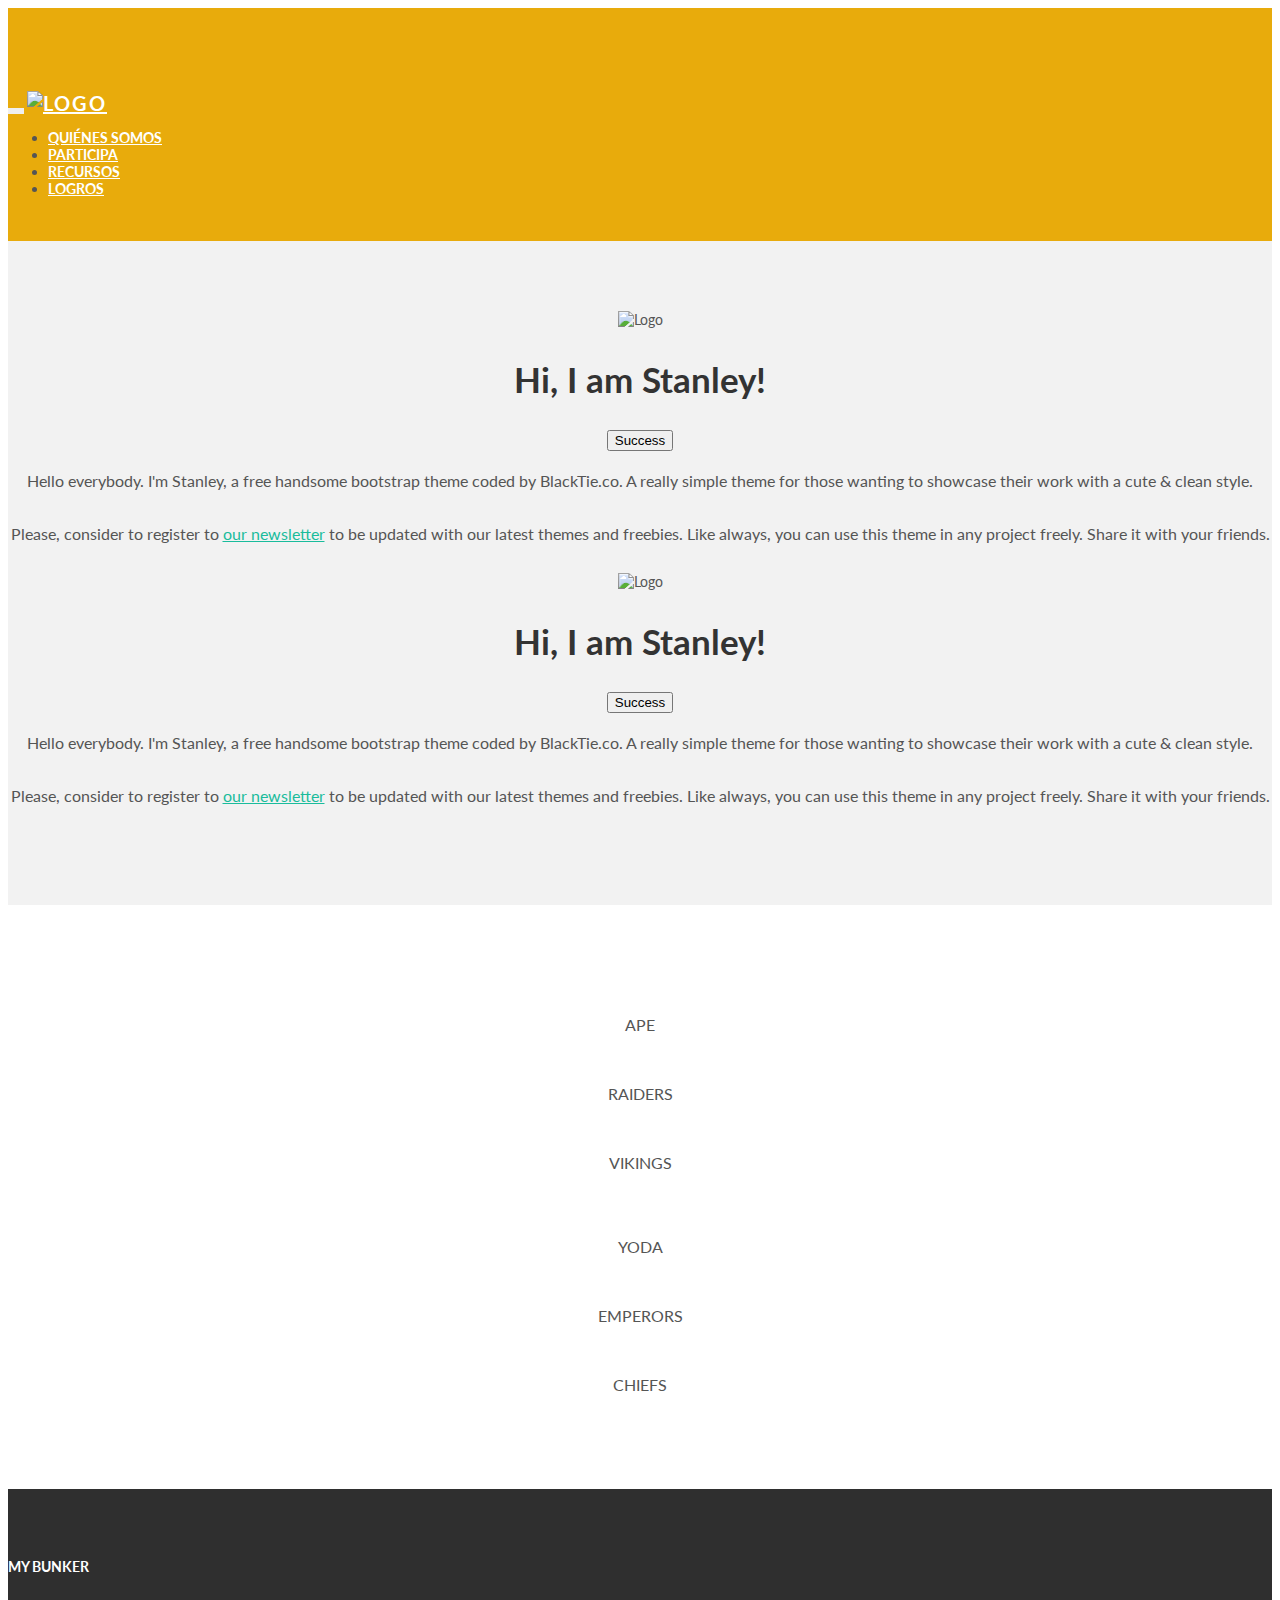
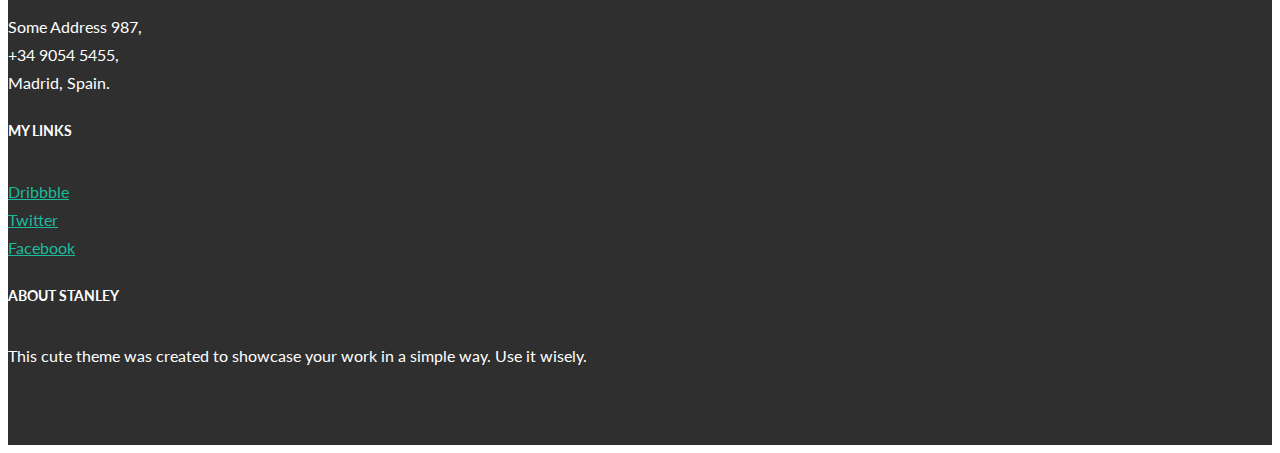
==== index.html @ 32551eb3 "Progress with layout" ====
<!DOCTYPE html>
<html lang="en">
  <head>
    <meta charset="utf-8">
    <meta http-equiv="X-UA-Compatible" content="IE=edge">
    <meta name="viewport" content="width=device-width, initial-scale=1.0">
    <meta name="description" content="">
    <meta name="author" content="">
    <link rel="shortcut icon" href="../../docs-ico/favicon.png">

    <title>Ruta Trébol</title>

    <!-- Bootstrap core CSS -->
    <link href="css/bootstrap.css" rel="stylesheet">

    <!-- Custom styles for this template -->
    <link href="css/main.css" rel="stylesheet">

    <script src="https://code.jquery.com/jquery-1.10.2.min.js"></script>
    <script src="js/hover.zoom.js"></script>
    <script src="js/hover.zoom.conf.js"></script>

    <!-- HTML5 shim and Respond.js IE8 support of HTML5 elements and media queries -->
    <!--[if lt IE 9]>
      <script src="https://oss.maxcdn.com/libs/html5shiv/3.7.0/html5shiv.js"></script>
      <script src="https://oss.maxcdn.com/libs/respond.js/1.3.0/respond.min.js"></script>
    <![endif]-->
  </head>

  <body>

    <!-- Static navbar -->
    <div class="navbar navbar-inverse navbar-static-top">
      <div class="container">
        <div class="navbar-header">
          <button type="button" class="navbar-toggle" data-toggle="collapse" data-target=".navbar-collapse">
            <span class="icon-bar"></span>
            <span class="icon-bar"></span>
            <span class="icon-bar"></span>
          </button>
          <a class="navbar-brand" href="index.html"><img src="img/logo.png" width="400px" alt="Logo"></a>
        </div>
        <div class="navbar-collapse collapse">
          <ul class="nav navbar-nav navbar-right">
            <li><a href="work.html">Quiénes somos</a></li>
            <li><a href="about.html">Participa</a></li>
            <li><a href="blog.html">Recursos</a></li>
            <li><a href="contact.html">Logros</a></li>
          </ul>
        </div><!--/.nav-collapse -->
      </div>
    </div>

	<!-- +++++ Welcome Section +++++ -->
	<div id="ww">
	    <div class="container">
			<div class="row">
				<div class="col-lg-7 centered">
					<img src="img/user.png" alt="Logo">
					<h1>Hi, I am Stanley!</h1>
					<button type="button" class="btn btn-lg btn-success">Success</button>
					<p>Hello everybody. I'm Stanley, a free handsome bootstrap theme coded by BlackTie.co. A really simple theme for those wanting to showcase their work with a cute & clean style.</p>
					<p>Please, consider to register to <a href="http://eepurl.com/IcgkX">our newsletter</a> to be updated with our latest themes and freebies. Like always, you can use this theme in any project freely. Share it with your friends.</p>
				</div><!-- /col-lg-8 -->
				<div class="col-lg-5 centered">
				<img src="img/user.png" alt="Logo">
				<h1>Hi, I am Stanley!</h1>
				<button type="button" class="btn btn-lg btn-success">Success</button>
				<p>Hello everybody. I'm Stanley, a free handsome bootstrap theme coded by BlackTie.co. A really simple theme for those wanting to showcase their work with a cute & clean style.</p>
				<p>Please, consider to register to <a href="http://eepurl.com/IcgkX">our newsletter</a> to be updated with our latest themes and freebies. Like always, you can use this theme in any project freely. Share it with your friends.</p>
				</div><!-- /col-lg-8 -->
			</div><!-- /row -->
	    </div> <!-- /container -->
	</div><!-- /ww -->
	
	
	<!-- +++++ Projects Section +++++ -->
	
	<div class="container pt">
		<div class="row mt centered">	
			<div class="col-lg-4">
				<a class="zoom green" href="work01.html"><img class="img-responsive" src="img/portfolio/port01.jpg" alt="" /></a>
				<p>APE</p>
			</div>
			<div class="col-lg-4">
				<a class="zoom green" href="work01.html"><img class="img-responsive" src="img/portfolio/port02.jpg" alt="" /></a>
				<p>RAIDERS</p>
			</div>
			<div class="col-lg-4">
				<a class="zoom green" href="work01.html"><img class="img-responsive" src="img/portfolio/port03.jpg" alt="" /></a>
				<p>VIKINGS</p>
			</div>
		</div><!-- /row -->
		<div class="row mt centered">	
			<div class="col-lg-4">
				<a class="zoom green" href="work01.html"><img class="img-responsive" src="img/portfolio/port04.jpg" alt="" /></a>
				<p>YODA</p>
			</div>
			<div class="col-lg-4">
				<a class="zoom green" href="work01.html"><img class="img-responsive" src="img/portfolio/port05.jpg" alt="" /></a>
				<p>EMPERORS</p>
			</div>
			<div class="col-lg-4">
				<a class="zoom green" href="work01.html"><img class="img-responsive" src="img/portfolio/port06.jpg" alt="" /></a>
				<p>CHIEFS</p>
			</div>
		</div><!-- /row -->
	</div><!-- /container -->
	
	
	<!-- +++++ Footer Section +++++ -->
	
	<div id="footer">
		<div class="container">
			<div class="row">
				<div class="col-lg-4">
					<h4>My Bunker</h4>
					<p>
						Some Address 987,<br/>
						+34 9054 5455, <br/>
						Madrid, Spain.
					</p>
				</div><!-- /col-lg-4 -->
				
				<div class="col-lg-4">
					<h4>My Links</h4>
					<p>
						<a href="#">Dribbble</a><br/>
						<a href="#">Twitter</a><br/>
						<a href="#">Facebook</a>
					</p>
				</div><!-- /col-lg-4 -->
				
				<div class="col-lg-4">
					<h4>About Stanley</h4>
					<p>This cute theme was created to showcase your work in a simple way. Use it wisely.</p>
				</div><!-- /col-lg-4 -->
			
			</div>
		
		</div>
	</div>
	

    <!-- Bootstrap core JavaScript
    ================================================== -->
    <!-- Placed at the end of the document so the pages load faster -->
    <script src="js/bootstrap.min.js"></script>
  </body>
</html>
---- css/main.css ----
/*
 * Author: Carlos Alvarez
 * URL: http://alvarez.is
 *
 * Project Name: STANLEY - Free Bootstrap 3 Theme
 * Version: 1.0
 * URL: http://blacktie.co

Colors:
green = #52b84b;
gray = #ccc;
yellow = #e8ab0c;
blue = #2b3086;


 */

@import url(http://fonts.googleapis.com/css?family=Lato:400,700);

body {
  	background-color: #ffffff;
  	font-family: 'Lato', sans-serif;
    font-weight: 400;
    font-size: 14px;
    color: #555;

    -webkit-font-smoothing: antialiased;
    -webkit-overflow-scrolling: touch;
}

/* Titles */
h1, h2, h3, h4, h5, h6 {
	font-family: 'Lato', sans-serif;
    font-weight: 700;
    color: #333;
}

h1 {
	font-size: 35px;
	margin-top: 30px;
	margin-bottom: 30px;
}

/* Paragraph & Typographic */
p {
    line-height: 28px;
    margin-bottom: 25px;
    font-size: 16px;
}

.centered {
    text-align: center;
}

/* Links */
a {
    color: #1abc9c;
    word-wrap: break-word;

    -webkit-transition: color 0.1s ease-in, background 0.1s ease-in;
    -moz-transition: color 0.1s ease-in, background 0.1s ease-in;
    -ms-transition: color 0.1s ease-in, background 0.1s ease-in;
    -o-transition: color 0.1s ease-in, background 0.1s ease-in;
    transition: color 0.1s ease-in, background 0.1s ease-in;
}

a:hover,
a:focus {
    color: #7b7b7b;
    text-decoration: none;
    outline: 0;
}

a:before,
a:after {
    -webkit-transition: color 0.1s ease-in, background 0.1s ease-in;
    -moz-transition: color 0.1s ease-in, background 0.1s ease-in;
    -ms-transition: color 0.1s ease-in, background 0.1s ease-in;
    -o-transition: color 0.1s ease-in, background 0.1s ease-in;
    transition: color 0.1s ease-in, background 0.1s ease-in;
}

 hr {
    display: block;
    height: 1px;
    border: 0;
    border-top: 1px solid #ccc;
    margin: 1em 0;
    padding: 0;
}


.navbar {
	text-transform: uppercase;
	font-weight: bold;
	margin-bottom: 0px;
}

.navbar-inverse {
	padding-bottom: 30px;
	padding-top: 30px;
}

.navbar-inverse {
	background-color: #e8ab0c;
	border-color: #e8ab0c;
}

.navbar-inverse .navbar-nav > li > a {
	color: white;
	margin-top: 60px;
}

.navbar-inverse .navbar-nav > li > a:hover {
	color: #222222;
}

.navbar-brand {
	font-weight: 700;
	font-size: 20px;
	letter-spacing: 2px;
}

.navbar-inverse .navbar-brand {
	color: white;
}

.navbar-inverse .navbar-toggle {
	border-color: transparent;
}

.navbar-toggle {
	margin-top: 70px;
}

.progress-bar-theme {
  background-color: #1abc9c;
}


/* Helpers */

.mt {
	margin-top: 40px;
	margin-bottom: 40px;
}

.pt {
	padding-top: 50px;
	padding-bottom: 50px;
}


/* +++++ WRAP SECTIONS +++++ */

#ww {
	padding-top: 70px;
	padding-bottom: 70px;
	background-color: #f2f2f2;
}


#footer {
	background-color: #2f2f2f;
	padding-top: 50px;
	padding-bottom: 50px; 
}

#footer p {
	color: white;
}

#footer h4 {
	color: white;
	text-transform: uppercase;
	padding-bottom: 20px;
}


/* +++++ Color Wraps / Blog Page +++++ */

#grey {
	padding-top: 60px;
	padding-bottom: 60px;
	background-color: #f2f2f2;
}

#white {
	padding-top: 60px;
	padding-bottom: 60px;
	background-color: #ffffff;
}



/* Blog Date*/
bd {
	font-size: 12px;
	text-transform: uppercase;
	color: #d2d2d2;
	font-weight: 700;
}

/* Blog Author*/
ba {
	font-size: 12px;
	text-transform: uppercase;
}

/* Blog Quote */
.bq {
	font-size: 22px;
	padding-top: 30px;
}

/* Blog Tags */
bt {
	font-size: 12px;
}

/* ================== PORTFOLIO IMAGES HOVER EFFECT ================== */
/* Effects also are controled by hover.zoom.js */
.zoom { 
    display:block; 
    position:relative; 
    overflow:hidden; 
    background:transparent url(../img/loader.gif) no-repeat center;
}

    .zoom img { display:none }

        .zoomOverlay {
            position:absolute;
            top:0; left:0;
            bottom:0; right:0;
            display:none;
            background-image:url(../img/zoom.png);
            background-repeat:no-repeat;
            background-position:center;
        }

.zoom2 {
	opacity: 1;
}

.zoom2:hover {
	opacity: 0.5;
}

/* glyphicon Configuration */

.glyphicon {
	font-size: 40px;
	color: #1abc9c;
}
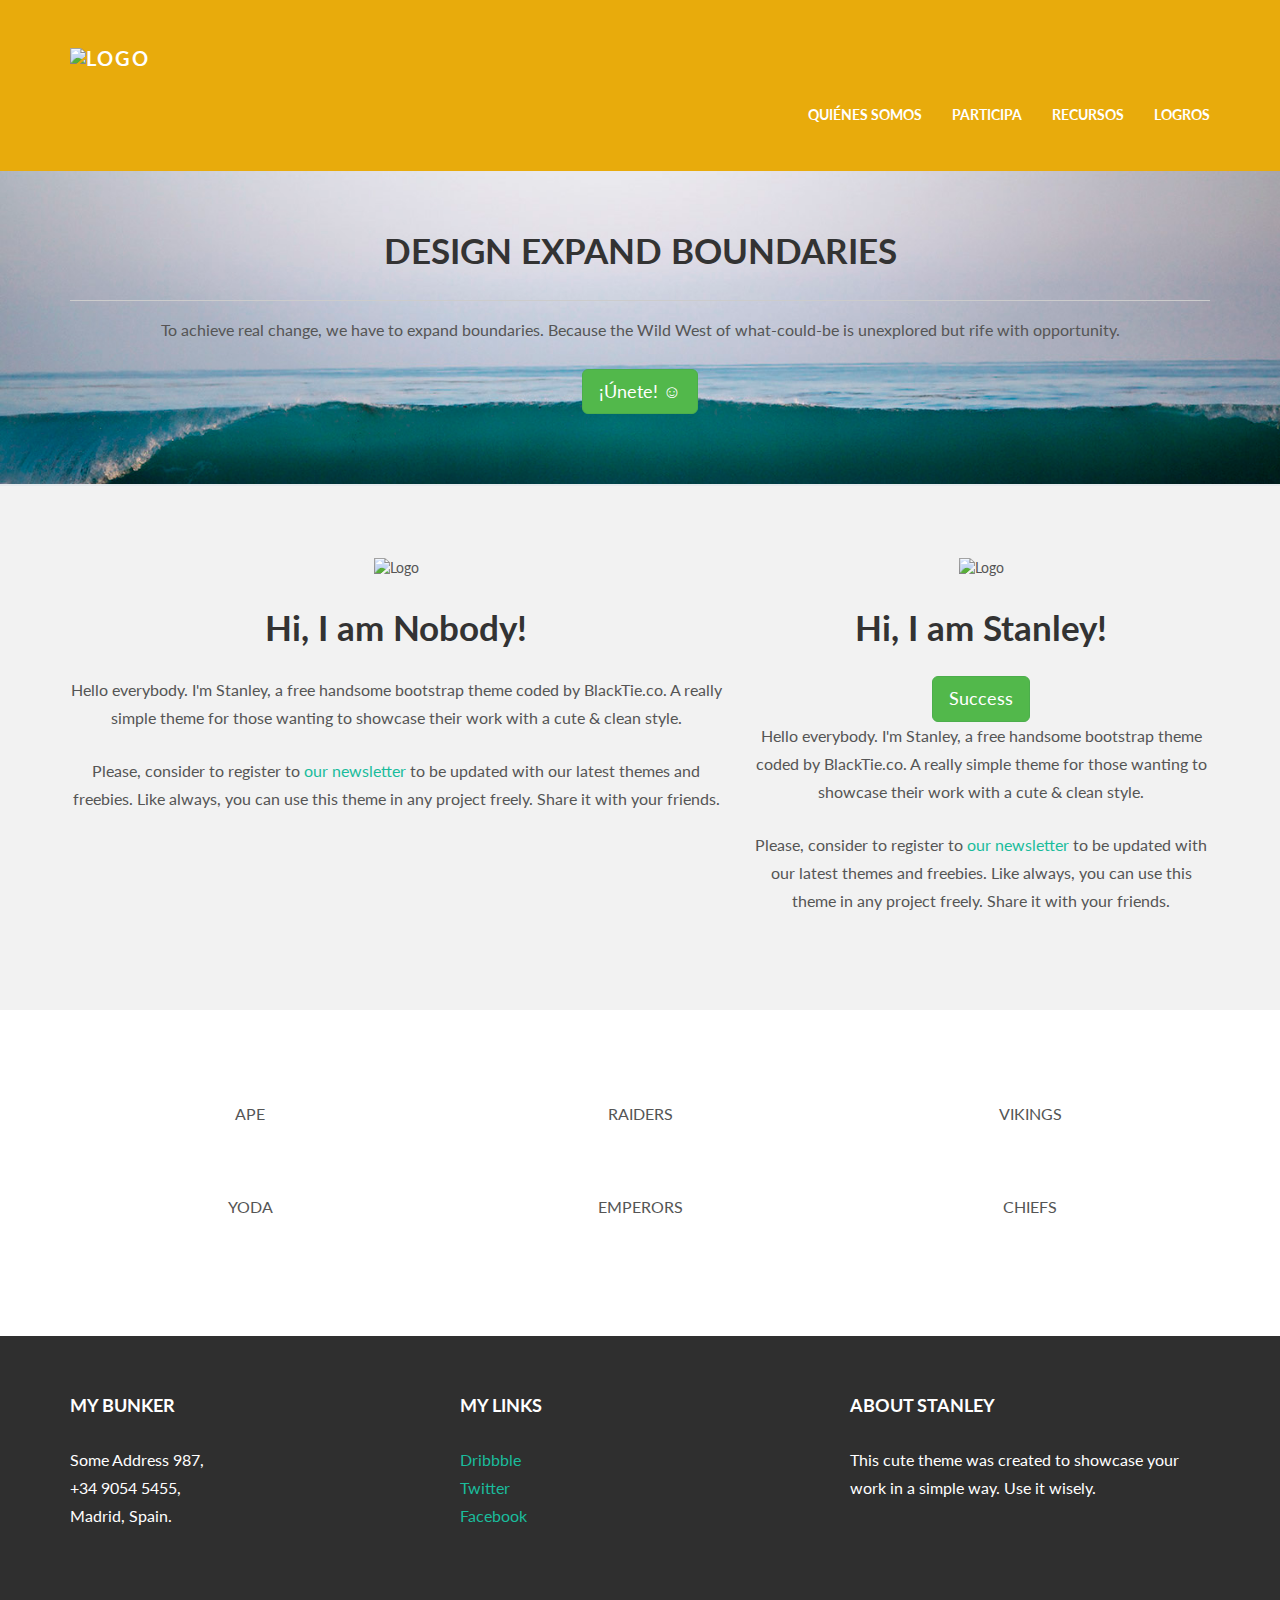
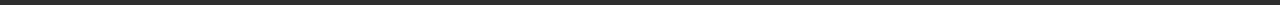
==== commit 1643fd5e: "Incorporate some elements of both themes" ====
--- a/index.html
+++ b/index.html
@@ -6,6 +6,7 @@
     <meta name="viewport" content="width=device-width, initial-scale=1.0">
     <meta name="description" content="">
     <meta name="author" content="">
+    <meta name="google-site-verification" content="-o9PZ3AhSZf4PU7MgQs3sF8pVxzq2r3blxsPQBQVcTY" />
     <link rel="shortcut icon" href="../../docs-ico/favicon.png">
 
     <title>Ruta Trébol</title>
@@ -51,14 +52,23 @@
       </div>
     </div>
 
+	<!-- ==== SECTION DIVIDER1 -->
+	<section class="section-divider textdivider divider1">
+		<div class="container">
+			<h1>DESIGN EXPAND BOUNDARIES</h1>
+			<hr>
+			<p>To achieve real change, we have to expand boundaries. Because the Wild West of what-could-be is unexplored but rife with opportunity.</p>
+			<button type="button" class="btn btn-lg btn-success">¡Únete! ☺</button>
+		</div><!-- container -->
+	</section><!-- section -->
+
 	<!-- +++++ Welcome Section +++++ -->
 	<div id="ww">
 	    <div class="container">
 			<div class="row">
 				<div class="col-lg-7 centered">
 					<img src="img/user.png" alt="Logo">
-					<h1>Hi, I am Stanley!</h1>
-					<button type="button" class="btn btn-lg btn-success">Success</button>
+					<h1>Hi, I am Nobody!</h1>
 					<p>Hello everybody. I'm Stanley, a free handsome bootstrap theme coded by BlackTie.co. A really simple theme for those wanting to showcase their work with a cute & clean style.</p>
 					<p>Please, consider to register to <a href="http://eepurl.com/IcgkX">our newsletter</a> to be updated with our latest themes and freebies. Like always, you can use this theme in any project freely. Share it with your friends.</p>
 				</div><!-- /col-lg-8 -->
--- a/css/main.css
+++ b/css/main.css
@@ -190,8 +190,6 @@
 	padding-bottom: 60px;
 	background-color: #ffffff;
 }
-
-
 
 /* Blog Date*/
 bd {
@@ -252,4 +250,48 @@
 .glyphicon {
 	font-size: 40px;
 	color: #1abc9c;
+}
+
+/* Shield template */
+
+/* Section Dividers */
+.section-divider {
+    z-index: 999;
+    width: 100%;
+    display: table;
+    max-height: 450px;
+    border-bottom: 2px solid #E6EAED;
+    -webkit-box-sizing: border-box;
+    -moz-box-sizing: border-box;
+    -ms-box-sizing: border-box;
+    box-sizing: border-box;
+    padding-top: 30px;
+    padding-bottom: 70px;
+    margin-top: 45px;
+
+
+    background-position: center center;
+
+    -webkit-background-size: 100%;
+    -moz-background-size: 100%;
+    -o-background-size: 100%;
+    background-size: 100%;
+
+    -webkit-background-size: cover;
+    -moz-background-size: cover;
+    -o-background-size: cover;
+    background-size: cover;
+
+    background-attachment: relative;
+    
+    text-align: center;
+}
+
+.divider1 {
+	background-image: url('../img/bg/divider1.jpg');
+	margin-top: 0px;
+}
+
+.emoticon {
+	font-size: 2em;
 }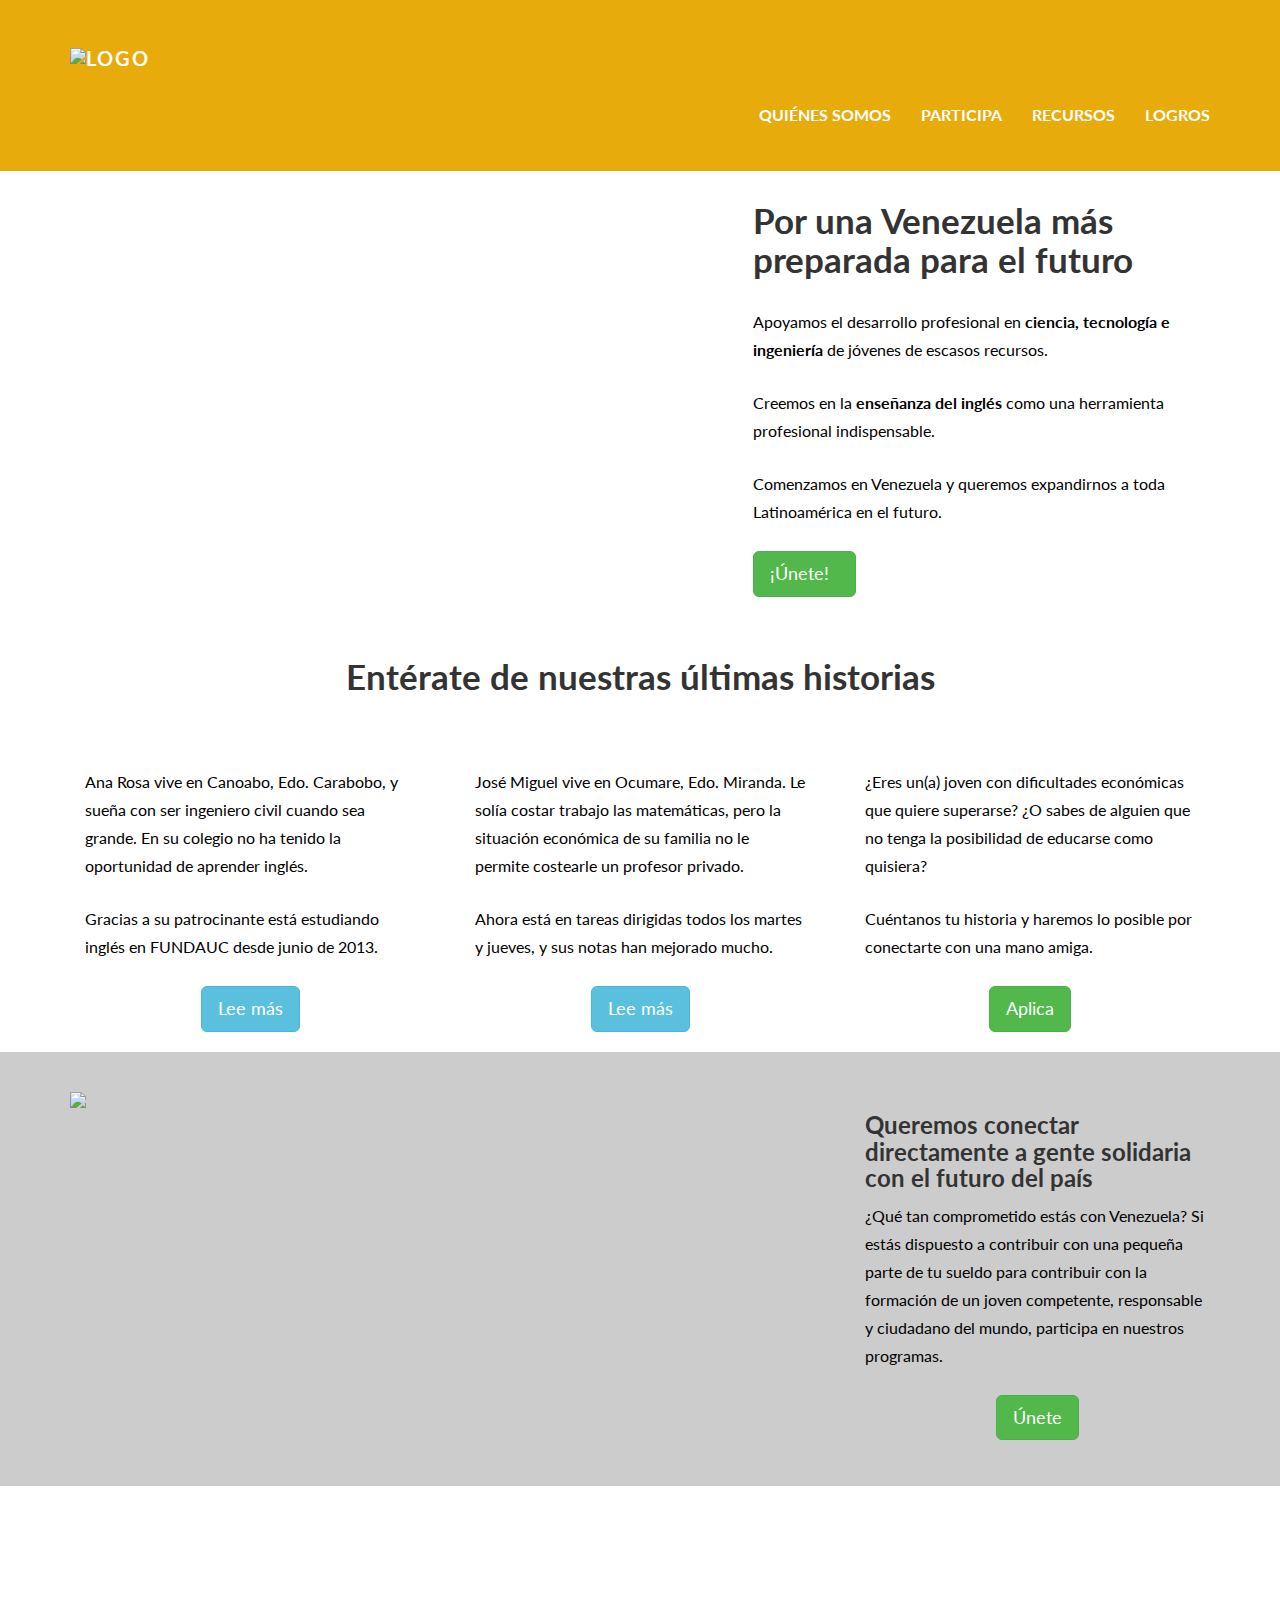
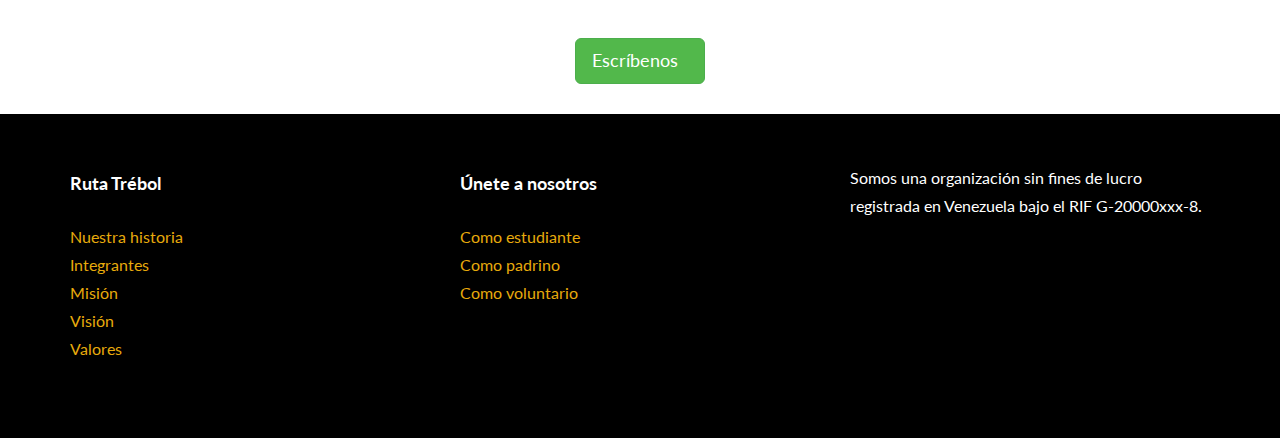
==== commit 39004d6d: "Add favicon" ====
--- a/index.html
+++ b/index.html
@@ -7,17 +7,21 @@
     <meta name="description" content="">
     <meta name="author" content="">
     <meta name="google-site-verification" content="-o9PZ3AhSZf4PU7MgQs3sF8pVxzq2r3blxsPQBQVcTY" />
-    <link rel="shortcut icon" href="../../docs-ico/favicon.png">
 
     <title>Ruta Trébol</title>
 
     <!-- Bootstrap core CSS -->
     <link href="css/bootstrap.css" rel="stylesheet">
 
+    <link href="css/font-awesome.min.css" rel="stylesheet">
+    <link href="css/toast.css" rel="stylesheet">
+
+
     <!-- Custom styles for this template -->
     <link href="css/main.css" rel="stylesheet">
 
     <script src="https://code.jquery.com/jquery-1.10.2.min.js"></script>
+    <script src="js/toast.js"></script>
     <script src="js/hover.zoom.js"></script>
     <script src="js/hover.zoom.conf.js"></script>
 
@@ -34,7 +38,7 @@
     <div class="navbar navbar-inverse navbar-static-top">
       <div class="container">
         <div class="navbar-header">
-          <button type="button" class="navbar-toggle" data-toggle="collapse" data-target=".navbar-collapse">
+          <button id="menu" type="button" class="navbar-toggle" data-toggle="collapse" data-target=".navbar-collapse">
             <span class="icon-bar"></span>
             <span class="icon-bar"></span>
             <span class="icon-bar"></span>
@@ -43,10 +47,10 @@
         </div>
         <div class="navbar-collapse collapse">
           <ul class="nav navbar-nav navbar-right">
-            <li><a href="work.html">Quiénes somos</a></li>
-            <li><a href="about.html">Participa</a></li>
-            <li><a href="blog.html">Recursos</a></li>
-            <li><a href="contact.html">Logros</a></li>
+            <li><a id="q1" href="#">Quiénes somos</a></li>
+            <li><a id="q2" href="#">Participa</a></li>
+            <li><a id="q3" href="#">Recursos</a></li>
+            <li><a id="q4" href="#">Logros</a></li>
           </ul>
         </div><!--/.nav-collapse -->
       </div>
@@ -55,95 +59,101 @@
 	<!-- ==== SECTION DIVIDER1 -->
 	<section class="section-divider textdivider divider1">
 		<div class="container">
-			<h1>DESIGN EXPAND BOUNDARIES</h1>
-			<hr>
-			<p>To achieve real change, we have to expand boundaries. Because the Wild West of what-could-be is unexplored but rife with opportunity.</p>
-			<button type="button" class="btn btn-lg btn-success">¡Únete! ☺</button>
+			<div class="row">
+				<div class="col-lg-offset-7 col-lg-5">
+				<h1>Por una Venezuela más preparada para el futuro</h1>
+				<p>Apoyamos el desarrollo profesional en <strong>ciencia, tecnología e ingeniería</strong> de jóvenes de escasos recursos.</p><p>Creemos en la <strong>enseñanza del inglés</strong> como una herramienta profesional indispensable.</p><p>Comenzamos en Venezuela y queremos expandirnos a toda Latinoamérica en el futuro.</p>
+				<button id="join" type="button" class="btn btn-lg btn-success">¡Únete! &nbsp; <i class="fa fa-smile-o fa-lg"></i></button>
+			</div>
 		</div><!-- container -->
 	</section><!-- section -->
 
-	<!-- +++++ Welcome Section +++++ -->
-	<div id="ww">
-	    <div class="container">
-			<div class="row">
-				<div class="col-lg-7 centered">
-					<img src="img/user.png" alt="Logo">
-					<h1>Hi, I am Nobody!</h1>
-					<p>Hello everybody. I'm Stanley, a free handsome bootstrap theme coded by BlackTie.co. A really simple theme for those wanting to showcase their work with a cute & clean style.</p>
-					<p>Please, consider to register to <a href="http://eepurl.com/IcgkX">our newsletter</a> to be updated with our latest themes and freebies. Like always, you can use this theme in any project freely. Share it with your friends.</p>
-				</div><!-- /col-lg-8 -->
-				<div class="col-lg-5 centered">
-				<img src="img/user.png" alt="Logo">
-				<h1>Hi, I am Stanley!</h1>
-				<button type="button" class="btn btn-lg btn-success">Success</button>
-				<p>Hello everybody. I'm Stanley, a free handsome bootstrap theme coded by BlackTie.co. A really simple theme for those wanting to showcase their work with a cute & clean style.</p>
-				<p>Please, consider to register to <a href="http://eepurl.com/IcgkX">our newsletter</a> to be updated with our latest themes and freebies. Like always, you can use this theme in any project freely. Share it with your friends.</p>
-				</div><!-- /col-lg-8 -->
-			</div><!-- /row -->
-	    </div> <!-- /container -->
-	</div><!-- /ww -->
-	
-	
-	<!-- +++++ Projects Section +++++ -->
-	
-	<div class="container pt">
-		<div class="row mt centered">	
-			<div class="col-lg-4">
-				<a class="zoom green" href="work01.html"><img class="img-responsive" src="img/portfolio/port01.jpg" alt="" /></a>
-				<p>APE</p>
+	<div class="container" id="team" name="team">
+		<div class="row white">
+			<h1 class="centered">Entérate de nuestras últimas historias</h1>
+			<div class="col-lg-4 story">
+				<a href="#i1"><img id="i1" class="img" src="img/stories/anita.jpg" alt=""></a>
+				<p>Ana Rosa vive en Canoabo, Edo. Carabobo, y sueña con ser ingeniero civil cuando sea grande. En su colegio no ha tenido la oportunidad de aprender inglés.</p><p>Gracias a su patrocinante está estudiando inglés en FUNDAUC desde junio de 2013.</p>
+				<center><button id="b1" type="button" class="btn btn-lg btn-info">Lee más</button></center>
+
+			</div><!-- col-lg-3 -->
+			<div class="col-lg-4 story">
+				<a href="#i2"><img id="#i2" class="img" src="img/stories/jose.jpg" alt=""></a>
+				<p>José Miguel vive en Ocumare, Edo. Miranda. Le solía costar trabajo las matemáticas, pero la situación económica de su familia no le permite costearle un profesor privado.</p>
+				<p>Ahora está en tareas dirigidas todos los martes y jueves, y sus notas han mejorado mucho.</p>
+				<center><button id="b2" type="button" class="btn btn-lg btn-info">Lee más</button></center>
+			</div><!-- col-lg-3 -->
+			<div class="col-lg-4 story">
+				<a href="#i3"><img id="i3" class="img" src="img/stories/otro.jpg" alt=""></a>
+				<p>¿Eres un(a) joven con dificultades económicas que quiere superarse? ¿O sabes de alguien que no tenga la posibilidad de educarse como quisiera?</p>
+				<p>Cuéntanos tu historia y haremos lo posible por conectarte con una mano amiga.</p>
+				<center><button id="b3" type="button" class="btn btn-lg btn-success">Aplica</button></center>
+			</div><!-- col-lg-3 -->
+		</div><!-- row -->
+	</div><!-- container -->
+
+<!-- ==== GREYWRAP ==== -->
+		<div id="greywrap">
+			<div class="container">
+				<div class="row">
+					<div class="col-lg-8">
+						<img class="img-responsive" src="img/collage.png" align="">
+					</div>
+					<div class="par col-lg-4">
+						<h3>Queremos conectar directamente a <strong>gente solidaria</strong> con el <strong>futuro del país</strong></h3>
+						<p>¿Qué tan comprometido estás con Venezuela?
+						Si estás dispuesto a contribuir con una pequeña parte de tu sueldo para contribuir con la formación de un joven competente, responsable y ciudadano del mundo, participa en nuestros programas.</p>
+						<center><button id="b4" class="btn btn-lg btn-success">Únete</button></center>
+					</div>					
+				</div><!-- row -->
 			</div>
-			<div class="col-lg-4">
-				<a class="zoom green" href="work01.html"><img class="img-responsive" src="img/portfolio/port02.jpg" alt="" /></a>
-				<p>RAIDERS</p>
-			</div>
-			<div class="col-lg-4">
-				<a class="zoom green" href="work01.html"><img class="img-responsive" src="img/portfolio/port03.jpg" alt="" /></a>
-				<p>VIKINGS</p>
-			</div>
-		</div><!-- /row -->
-		<div class="row mt centered">	
-			<div class="col-lg-4">
-				<a class="zoom green" href="work01.html"><img class="img-responsive" src="img/portfolio/port04.jpg" alt="" /></a>
-				<p>YODA</p>
-			</div>
-			<div class="col-lg-4">
-				<a class="zoom green" href="work01.html"><img class="img-responsive" src="img/portfolio/port05.jpg" alt="" /></a>
-				<p>EMPERORS</p>
-			</div>
-			<div class="col-lg-4">
-				<a class="zoom green" href="work01.html"><img class="img-responsive" src="img/portfolio/port06.jpg" alt="" /></a>
-				<p>CHIEFS</p>
-			</div>
-		</div><!-- /row -->
-	</div><!-- /container -->
-	
-	
+			<br>
+			<br>
+		</div><!-- greywrap -->
+
+	<!-- ==== SECTION DIVIDER1 -->
+	<section class="section-divider textdivider divider2">
+		<div class="container">
+				<h1>Trabaja con nosotros como voluntario</h1>
+				<p>Involúcrate en una organización que valora la <strong>solidaridad</strong>, la <strong>superación</strong> y el <strong>compromiso</strong>.</p>
+				<a href="mailto:beta@rutatrebol.org" id="email" type="button" class="btn btn-lg btn-success">Escríbenos &nbsp; <i class="fa fa-envelope fa-lg"></i></a>
+		</div><!-- container -->
+	</section><!-- section -->
+
 	<!-- +++++ Footer Section +++++ -->
 	
 	<div id="footer">
 		<div class="container">
 			<div class="row">
 				<div class="col-lg-4">
-					<h4>My Bunker</h4>
+					<h4>Ruta Trébol</h4>
 					<p>
-						Some Address 987,<br/>
-						+34 9054 5455, <br/>
-						Madrid, Spain.
+						<a href="#">Nuestra historia</a><br/>
+						<a href="#">Integrantes</a><br/>
+						<a href="#">Misión</a><br/>
+						<a href="#">Visión</a><br/>
+						<a href="#">Valores</a>
 					</p>
 				</div><!-- /col-lg-4 -->
 				
 				<div class="col-lg-4">
-					<h4>My Links</h4>
+					<h4>Únete a nosotros</h4>
 					<p>
-						<a href="#">Dribbble</a><br/>
-						<a href="#">Twitter</a><br/>
-						<a href="#">Facebook</a>
+						<a href="#">Como estudiante</a><br/>
+						<a href="#">Como padrino</a><br/>
+						<a href="#">Como voluntario</a>
 					</p>
 				</div><!-- /col-lg-4 -->
 				
 				<div class="col-lg-4">
-					<h4>About Stanley</h4>
-					<p>This cute theme was created to showcase your work in a simple way. Use it wisely.</p>
+					<p>Somos una organización sin fines de lucro registrada en Venezuela bajo el RIF G-20000xxx-8.</p>
+					<center>
+					<p>
+						<a href="#a1"><i id="a1" class="fa fa-facebook-square fa-2x"></i></a>
+						<a href="#a2"><i id="a2" class="fa fa-twitter fa-2x"></i></a>
+						<a href="#a3"><i id="a3" class="fa fa-youtube fa-2x"></i></a>
+					</p>
+					</center>
 				</div><!-- /col-lg-4 -->
 			
 			</div>
@@ -151,6 +161,29 @@
 		</div>
 	</div>
 	
+	<script>
+	document.getElementById('menu').addEventListener('click', toast);
+	document.getElementById('join').addEventListener('click', toast);
+	document.getElementById('a1').addEventListener('click', toast);
+	document.getElementById('a2').addEventListener('click', toast);
+	document.getElementById('a3').addEventListener('click', toast);
+	document.getElementById('q1').addEventListener('click', toast);
+	document.getElementById('q2').addEventListener('click', toast);
+	document.getElementById('q3').addEventListener('click', toast);
+	document.getElementById('q4').addEventListener('click', toast);
+	document.getElementById('b1').addEventListener('click', toast);
+	document.getElementById('b2').addEventListener('click', toast);
+	document.getElementById('b3').addEventListener('click', toast);
+	document.getElementById('b4').addEventListener('click', toast);
+	document.getElementById('i1').addEventListener('click', toast);
+	document.getElementById('i2').addEventListener('click', toast);
+	document.getElementById('i3').addEventListener('click', toast);
+
+	function toast(){
+		console.log('a');
+		var toast2 = new Android_Toast({content: 'Hola mi amor! Aún no está listo! &nbsp; <i class="fa fa-smile-o fa-lg"></i>', duration: 3000, position: 'bottom'});
+	}
+	</script>
 
     <!-- Bootstrap core JavaScript
     ================================================== -->
--- a/css/main.css
+++ b/css/main.css
@@ -21,8 +21,8 @@
   	background-color: #ffffff;
   	font-family: 'Lato', sans-serif;
     font-weight: 400;
-    font-size: 14px;
-    color: #555;
+    font-size: 16px;
+    color: #000;
 
     -webkit-font-smoothing: antialiased;
     -webkit-overflow-scrolling: touch;
@@ -54,7 +54,7 @@
 
 /* Links */
 a {
-    color: #1abc9c;
+    color: #e8ab0c;
     word-wrap: break-word;
 
     -webkit-transition: color 0.1s ease-in, background 0.1s ease-in;
@@ -66,7 +66,7 @@
 
 a:hover,
 a:focus {
-    color: #7b7b7b;
+    color: #ccc;
     text-decoration: none;
     outline: 0;
 }
@@ -84,13 +84,14 @@
     display: block;
     height: 1px;
     border: 0;
-    border-top: 1px solid #ccc;
+    border-top: 1px solid #333;
     margin: 1em 0;
     padding: 0;
 }
 
 
 .navbar {
+	z-index: 0;
 	text-transform: uppercase;
 	font-weight: bold;
 	margin-bottom: 0px;
@@ -159,23 +160,26 @@
 	background-color: #f2f2f2;
 }
 
-
 #footer {
-	background-color: #2f2f2f;
+	background-color: #000;
 	padding-top: 50px;
-	padding-bottom: 50px; 
+	padding-bottom: 50px;
+	color: #000;
 }
 
 #footer p {
-	color: white;
+	color: #fff;
 }
 
 #footer h4 {
-	color: white;
-	text-transform: uppercase;
 	padding-bottom: 20px;
-}
-
+	color: #fff;
+}
+
+#footer a i {
+	color: #fff;
+	margin-right: 20px;
+}
 
 /* +++++ Color Wraps / Blog Page +++++ */
 
@@ -260,13 +264,13 @@
     width: 100%;
     display: table;
     max-height: 450px;
-    border-bottom: 2px solid #E6EAED;
+    /*border-bottom: 2px solid #E6EAED;*/
     -webkit-box-sizing: border-box;
     -moz-box-sizing: border-box;
     -ms-box-sizing: border-box;
     box-sizing: border-box;
-    padding-top: 30px;
-    padding-bottom: 70px;
+    padding-top: 0px;
+    padding-bottom: 30px;
     margin-top: 45px;
 
 
@@ -284,14 +288,50 @@
 
     background-attachment: relative;
     
-    text-align: center;
 }
 
 .divider1 {
-	background-image: url('../img/bg/divider1.jpg');
+	background-image: url('../img/bg/hopeful.jpg');
 	margin-top: 0px;
+}
+
+.divider2 {
+	background-image: url('../img/bg/clover.jpg');
+	color: #fff;
+	text-align: center;
+	margin-top: 0;
+	background-attachment: fixed;
+}
+
+.divider2 h1 {
+	color: #fff;
+}
+
+#greywrap {
+	background: #ccc;
+	margin-top: 0px;
+	padding-top: 40px;
+}
+
+.par {
+	padding-left: 30px;
 }
 
 .emoticon {
 	font-size: 2em;
-}+}
+
+.story {
+	/*background: #ccc;*/
+	padding: 20px 30px 20px 30px;
+}
+
+.img {
+	margin-bottom: 20px;
+}
+
+.long {
+	padding-right: 70px;
+	padding-left: 70px;
+}
+
